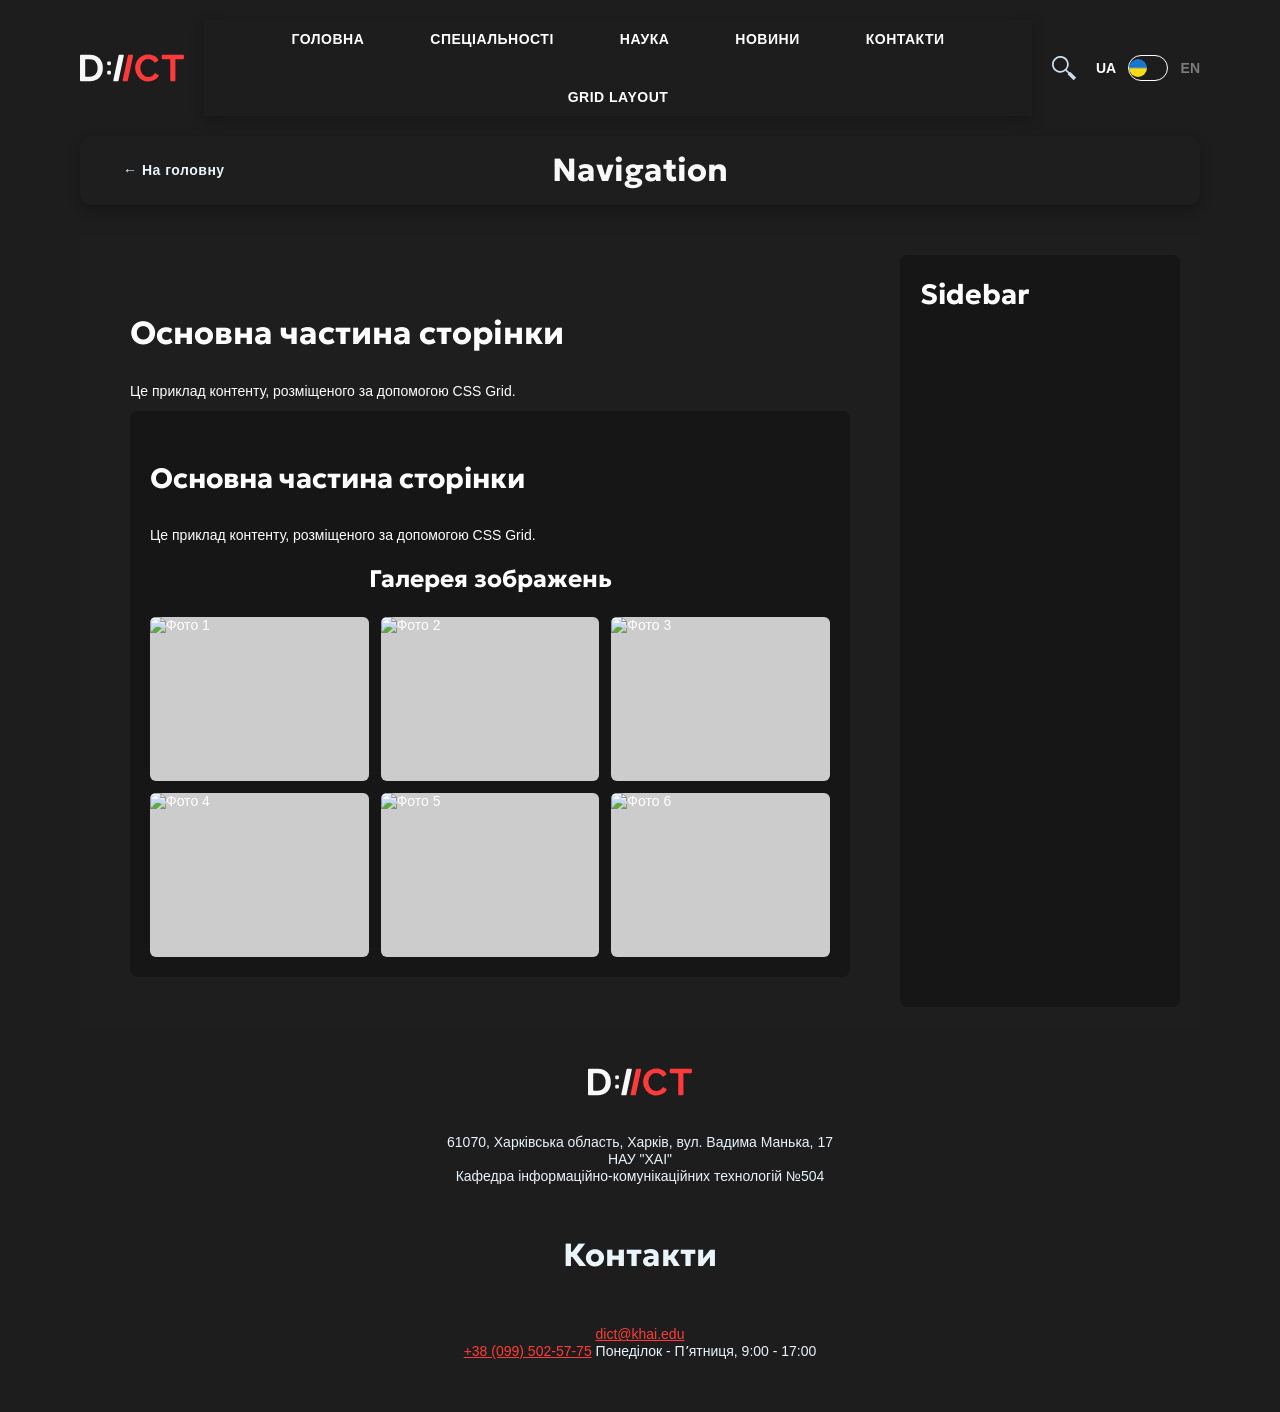
==== grid.html @ 9f86d57c "Practical work #9: CSS Grid Layout" ====
<!DOCTYPE html>
<html lang="en">

<head>
    <meta charset="UTF-8">
    <meta name="viewport"
          content="width=device-width, user-scalable=no, initial-scale=1.0, maximum-scale=1.0, minimum-scale=1.0">
    <meta http-equiv="X-UA-Compatible" content="ie=edge">
    <title>Grid Layout | Department of Information and Communication Technologies</title>
    <link rel="stylesheet" href="css/main.css">
</head>


<body>
<header>
    <img class="logo" src="images/logo.svg" alt="Логотип кафедри">

    <nav>
        <ul class="main-menu">
            <li><a class="menu-link" href="index.html">Головна</a></li>
            <li><a class="menu-link" href="index.html#specialties">Спеціальності</a></li>
            <li><a class="menu-link" href="index.html#science">Наука</a></li>
            <li><a class="menu-link" href="index.html#news">Новини</a></li>
            <li><a class="menu-link" href="#contact">Контакти</a></li>
            <li><a class="menu-link" href="grid.html">Grid Layout</a></li>
        </ul>
    </nav>


    <div class="search">
        <a href="#" aria-label="Пошук">
            <img src="images/Search_icon.svg" alt="Пошук">
        </a>
    </div>

    <div class="lang">
        <ul class="lang-wrapper">
            <li class="ua"><a href="#" class="is-active">UA</a></li>
            <li class="en"><a href="#">EN</a></li>
        </ul>
    </div>
</header>


<div class="grid-page">
    <nav class="grid-nav">
        <a href="index.html" class="grid-nav-link">← На головну</a>
        <h2>Navigation</h2>
    </nav>

    <div class="grid-layout">
        <main class="grid-main">
            <h2>Основна частина сторінки</h2>
            <p>Це приклад контенту, розміщеного за допомогою CSS Grid.</p>

            <article class="content-card">
                <h3>Основна частина сторінки</h3>
                <p>Це приклад контенту, розміщеного за допомогою CSS Grid.</p>
                <h4 class="gallery-title">Галерея зображень</h4>

                <div class="image-gallery">
                    <figure><img src="https://encrypted-tbn0.gstatic.com/images?q=tbn:ANd9GcSqlKfFTSZ-G2A14gCtbaRckyVj_ajhAtc50YvIMYwNn0kQWHVEQ7PktsQ&s=10" alt="Фото 1"></figure>
                    <figure><img src="https://analyzing-testing.netzsch.com/_Resources/Persistent/3/4/7/4/347433c7a2e979ff1f00b3b1a241fc418e581471/Webinar%20-%20Image-597x336-597x336.webp" alt="Фото 2"></figure>
                    <figure><img src="https://encrypted-tbn0.gstatic.com/images?q=tbn:ANd9GcSr3Fyxo0XK_7LY75H-uccAoEcK0SAJLdN-j77zvYrHF_3Q-gUIfZym9r8&s=10" alt="Фото 3"></figure>
                    <figure><img src="https://encrypted-tbn0.gstatic.com/images?q=tbn:ANd9GcQEcQcNTLxm53RQ0GM6sJiX6MePxv-VYgJv9qjx2MD3zg&s=10" alt="Фото 4"></figure>
                    <figure><img src="https://encrypted-tbn0.gstatic.com/images?q=tbn:ANd9GcTIfShIgqQvR0CQfnmd_tu42wbb_Kk2B39AtfOGvgUbrHBktHiVsR2sErI_&s=10" alt="Фото 5"></figure>
                    <figure><img src="https://encrypted-tbn0.gstatic.com/images?q=tbn:ANd9GcQQQdUrJIZEwQbfzfAMraoujddvcl6kPbnHCKVEjxxVTKLXupkd6UZ1UULW&s=10" alt="Фото 6"></figure>
                </div>
            </article>
        </main>

        <aside class="grid-sidebar">
            <h3>Sidebar</h3>
        </aside>
    </div>
</div>

<footer id="contact">
    <img src="images/logo.svg" alt="Логотип кафедри">
    <p>61070, Харківська область, Харків, вул. Вадима Манька, 17<br>НАУ "ХАІ"<br>
        Кафедра інформаційно-комунікаційних технологій №504</p>
    <h2>Контакти</h2>
    <p>
        <a href="mailto:dict@khai.edu">dict@khai.edu</a><br>
        <a href="tel:+380995025775">+38 (099) 502-57-75</a>  Понеділок - Пʼятниця, 9:00 - 17:00
    </p>
</footer>
<script src="js/main.js"></script>
</body>
</html>
---- css/main.css ----
@import url("https://fonts.googleapis.com/css2?family=Comfortaa:wght@300..700&family=Geologica:wght,CRSV@100..900,0&display=swap");
:root {
  --primary-color: #1d1d1d;
  --primary-text-color: #f8f8f8;
  --red-color: #ff3b39;
  --red-hover-color: #ff1a18;
  --grey-color: #7c7c7c;
  --silver-color: #bfbfbf;
}

[data-theme=light] {
  --primary-color: #f8f8f8;
  --primary-text-color: #1d1d1d;
  --red-color: #ff3b39;
  --red-hover-color: #ff1a18;
  --grey-color: #7c7c7c;
  --silver-color: #bfbfbf;
}

body {
  font-size: 14px;
  font-family: "Comfortaa", sans-serif;
  color: var(--primary-text-color);
}

h1, h2, h3, h4, h5, h6, .h1, .h2, .h3, .h4, .h5, .h6 {
  line-height: 1.4;
  font-weight: 700;
  font-family: "Geologica", sans-serif;
}

h1, .h1 {
  font-size: 38px;
}

h2, .h2 {
  font-size: 32px;
}

h3, .h3 {
  font-size: 28px;
}

h4, .h4 {
  font-size: 24px;
}

h5, .h5 {
  font-size: 18px;
}

h6, .h6 {
  font-size: 16px;
}

.p, p {
  font-size: 14px;
  line-height: 1.2;
  margin: 12px 0;
}

.small, small {
  font-size: 12px;
  line-height: 1.2;
}

.scc_large-text, .large {
  font-size: 16px;
  line-height: 1.4;
}

a {
  color: var(--red-color);
  font-weight: 400;
  text-decoration: underline;
}
a:active, a:hover, a:focus {
  text-decoration: none;
}

strong {
  font-weight: 700;
}

em {
  font-style: italic;
}

body {
  font-family: "Open Sans", sans-serif;
  background: var(--primary-color);
  color: var(--primary-text-color);
  max-width: 80em;
  margin: 0 auto;
  padding: 0 20px;
  text-align: center;
}

a {
  color: var(--red-color);
}

section {
  margin: 40px 0;
  border-radius: 12px;
}

img {
  display: block;
  margin: 0 auto;
  max-width: 100%;
  height: auto;
}

video {
  width: 70%;
  height: auto;
  display: block;
  margin: 15px auto;
  border-radius: 5px;
  background: #000;
}

audio {
  display: block;
  width: 100%;
  max-width: 500px;
  margin: 20px auto;
}

.trust {
  display: flex;
  flex-wrap: wrap;
  justify-content: center;
  align-items: center;
  gap: 30px;
  max-width: 100%;
}
.trust img {
  width: 300px;
  height: auto;
  object-fit: contain;
}

form {
  max-width: 600px;
  margin: 0 auto;
  text-align: left;
}
form p {
  margin-bottom: 18px;
}

label {
  display: block;
  margin-bottom: 6px;
  font-weight: bold;
  color: #eaf4fb;
}

input[type=text],
input[type=tel],
input[type=email],
input[type=number],
select,
textarea {
  width: 100%;
  padding: 10px 14px;
  border: 1px solid rgba(255, 255, 255, 0.25);
  border-radius: 6px;
  background: rgba(0, 0, 0, 0.25);
  color: #fff;
  font-size: 16px;
  box-sizing: border-box;
  transition: border-color 0.2s, background 0.2s;
}
input[type=text]:focus,
input[type=tel]:focus,
input[type=email]:focus,
input[type=number]:focus,
select:focus,
textarea:focus {
  outline: none;
  border-color: #7c7c7c;
  background: rgba(0, 0, 0, 0.4);
}

select option {
  background: var(--red-color);
  color: var(--primary-text-color);
}

textarea {
  resize: vertical;
  min-height: 100px;
}

button[type=submit] {
  display: block;
  margin: 40px auto 0;
  padding: 7px 14px;
  background: var(--red-color);
  color: var(--primary-text-color);
  width: fit-content;
  border: 1px solid var(--red-color);
  border-radius: 5px;
  cursor: pointer;
}
button[type=submit] p {
  margin: 0;
}
button[type=submit]:hover {
  background: var(--red-hover-color);
  border-color: var(--red-hover-color);
}
button[type=submit]:focus {
  background: var(--primary-color);
}

header {
  padding: 20px 0;
  display: flex;
  flex-direction: row;
  flex-wrap: wrap;
  gap: 20px;
  align-items: center;
}
header .logo {
  width: 104px;
}
header nav {
  width: calc(100% - 292px);
  box-sizing: border-box;
  padding: 0;
  margin: 0;
  background: none;
  border-radius: 0;
}
header nav .main-menu {
  margin: 0;
  padding: 0;
  list-style: none;
  display: flex;
  flex-direction: row;
  flex-wrap: wrap;
  gap: 20px;
  justify-content: center;
  font-weight: bold;
}
header nav .main-menu .menu-link {
  text-decoration: none;
  color: #fff;
  text-transform: uppercase;
  font-weight: bold;
}
header .search {
  width: 24px;
  margin-left: auto;
}
header .lang {
  width: 104px;
}
header .lang .lang-wrapper {
  list-style: none;
  margin: 0;
  padding: 0;
  display: flex;
  align-items: center;
  justify-content: space-between;
  gap: 10px;
}
header .lang .lang-wrapper::before {
  content: "";
  display: block;
  width: 38px;
  height: 24px;
  border-radius: 100px;
  border: 1px solid #fff;
  order: 2;
}
header .lang .lang-wrapper li {
  font-size: 14px;
  font-weight: bold;
  line-height: 24px;
  color: #7c7c7c;
  position: relative;
}
header .lang .lang-wrapper li a {
  text-decoration: none;
  color: #7c7c7c;
  display: inline-block;
  font-size: 14px;
  font-weight: bold;
  line-height: 24px;
}
header .lang .lang-wrapper li a.is-active {
  color: #fff;
}
header .lang .lang-wrapper li.ua {
  order: 1;
}
header .lang .lang-wrapper li.ua a::after {
  content: "";
  display: none;
  width: 18px;
  height: 18px;
  border-radius: 50%;
  background: url("../images/Flag_of_Ukraine.png");
  background-size: 18px 18px;
  position: absolute;
  top: 3px;
  right: -31px;
}
header .lang .lang-wrapper li.ua a.is-active::after {
  display: block;
}
header .lang .lang-wrapper li.en {
  order: 3;
}
header .lang .lang-wrapper li.en a::before {
  content: "";
  display: none;
  width: 18px;
  height: 18px;
  border-radius: 50%;
  background: url("../images/Flag_of_the_United_Kingdom.png");
  background-size: 18px 18px;
  position: absolute;
  top: 3px;
  left: -31px;
}
header .lang .lang-wrapper li.en a.is-active::before {
  display: block;
}

nav {
  background: rgba(0, 0, 0, 0.3);
  border-radius: 12px;
  padding: 12px 20px;
  margin-bottom: 30px;
  box-shadow: 0 4px 12px rgba(0, 0, 0, 0.25);
}
nav ul {
  list-style: none;
  display: flex;
  justify-content: center;
  flex-wrap: wrap;
  gap: 10px;
  margin: 0;
  padding: 0;
}
nav li {
  margin: 0;
}
nav a {
  display: inline-block;
  padding: 10px 22px;
  color: #eaf4fb;
  text-decoration: none;
  font-weight: 600;
  font-size: 14px;
  letter-spacing: 0.5px;
  border-radius: 30px;
  border: 1px solid transparent;
}
nav a:hover {
  background: #575151;
  color: #fff;
  border-color: #7c7c7c;
}

footer {
  padding: 40px 0;
  color: #eaf4fb;
  border-radius: 12px;
  display: flex;
  flex-direction: column;
  align-items: center;
  gap: 10px;
}
footer img {
  max-height: 60px;
  width: auto;
  margin: 0 auto 15px;
}

.grid-page {
  max-width: none;
  margin: 0;
  padding: 0;
  text-align: left;
  display: flex;
  flex-direction: column;
}
.grid-page section {
  display: block;
  border-radius: 0;
}
.grid-page .grid-nav {
  background: #1e1e1e;
  display: grid;
  grid-template-columns: 1fr auto 1fr;
  align-items: center;
  gap: 20px;
}
.grid-page .grid-nav .grid-nav-link {
  justify-self: start;
}
.grid-page .grid-nav h2 {
  justify-self: center;
  margin: 0;
}
.grid-page .grid-layout {
  display: grid;
  grid-template-columns: 1fr 280px;
  gap: 20px;
  padding: 20px;
  flex: 1;
  background: #1e1e1e;
}
@media (max-width: 48em) {
  .grid-page .grid-layout {
    grid-template-columns: 1fr;
  }
}
.grid-page .grid-main {
  background: #1e1e1e;
  color: #fff;
  padding: 30px;
  border-radius: 8px;
}
.grid-page .content-card {
  background: #171616;
  border-radius: 8px;
  padding: 20px;
  color: #fff;
}
.grid-page .gallery-title {
  text-align: center;
  margin: 20px 0;
}
.grid-page .image-gallery {
  display: grid;
  grid-template-columns: repeat(2, 1fr);
  gap: 12px;
}
@media (min-width: 68.75em) {
  .grid-page .image-gallery {
    grid-template-columns: repeat(3, 1fr);
  }
}
.grid-page .image-gallery figure {
  margin: 0;
  overflow: hidden;
  border-radius: 6px;
  background: #ccc;
  aspect-ratio: 4/3;
}
.grid-page .image-gallery figure img {
  width: 100%;
  height: 100%;
  object-fit: cover;
  display: block;
  margin: 0;
}
.grid-page .grid-sidebar {
  background: #171616;
  color: #fff;
  padding: 20px;
  border-radius: 8px;
}
.grid-page .grid-sidebar h3 {
  margin-top: 0;
  color: #fff;
}

.all-reviews .reviews {
  display: flex;
  gap: 12px;
  flex-wrap: wrap;
  align-items: flex-start;
  margin: 20px 0;
}
.all-reviews .review-card {
  padding: 20px;
  border-radius: 20px;
  border: 1px solid #7c7c7c;
  flex: 1 1 200px;
}
.all-reviews .review-author {
  display: flex;
  flex-direction: column;
  gap: 4px;
}

#numbers {
  background-color: #1e1e1e;
  color: #fff;
  padding: 25px 40px;
  margin: 40px 0;
  border-left: 10px solid #454545;
  border-right: 10px solid #454545;
  box-sizing: border-box;
}
#numbers .numbers-container {
  display: flex;
  flex-wrap: wrap;
}
#numbers .number-card {
  flex: 1 1 150px;
  text-align: center;
  padding: 10px;
  box-sizing: border-box;
}
#numbers .number-card:not(:last-child) {
  border-right: 1px solid #ff3b39;
}

#news .news-container {
  background-color: #1e1e1e;
  color: #fff;
  padding: 25px 40px;
  margin: 40px 0;
  border-left: 10px solid #454545;
  border-right: 10px solid #454545;
  box-sizing: border-box;
  display: flex;
  flex-wrap: wrap;
  border-radius: 20px;
}
#news .news-card {
  flex: 1 1 150px;
  text-align: center;
  padding: 10px;
  box-sizing: border-box;
}
#news .news-card:not(:last-child) {
  border-right: 1px solid #ff3b39;
}

#specialties .specialty-card {
  padding: 20px;
  border-radius: 20px;
  border: 1px solid #7c7c7c;
  box-sizing: border-box;
  width: 100%;
  max-width: 800px;
  margin: 0 auto;
}
#specialties table {
  width: 100%;
  border-collapse: collapse;
  margin: 20px 0;
  background: rgba(255, 255, 255, 0.08);
  border-radius: 8px;
  overflow: hidden;
  box-shadow: 0 4px 10px rgba(0, 0, 0, 0.2);
}
#specialties table th,
#specialties table td {
  padding: 12px 15px;
  text-align: left;
  border-bottom: 1px solid rgba(255, 255, 255, 0.15);
}
#specialties table th {
  background: rgba(0, 0, 0, 0.35);
  font-weight: bold;
  color: #fff;
  text-transform: uppercase;
  font-size: 14px;
  letter-spacing: 0.5px;
}
#specialties table tr:hover {
  background: rgba(255, 255, 255, 0.05);
}

#banner {
  position: relative;
  height: 720px;
  display: flex;
  align-items: center;
  justify-content: space-between;
}
#banner .content-wrapper {
  width: 70%;
  display: flex;
  flex-direction: column;
  gap: 30px;
  position: relative;
  z-index: 9;
}
#banner .content-wrapper h1 {
  margin: 0;
}
#banner .content-wrapper p {
  margin: 0;
}
#banner .content-wrapper .button {
  text-decoration: none;
  cursor: pointer;
  display: block;
  margin: 40px auto 0;
  padding: 7px 14px;
  background: var(--red-color);
  color: var(--primary-text-color);
  width: fit-content;
  border: 1px solid var(--red-color);
  border-radius: 5px;
}
#banner .image-wrapper {
  width: 50%;
  height: 550px;
  flex-shrink: 0;
  overflow: hidden;
  border-radius: 0 0 180px 180px;
  background: linear-gradient(var(--primary-color), #8c2525);
}
#banner img {
  max-width: 100%;
  height: auto;
  object-fit: cover;
}

/*# sourceMappingURL=main.css.map */
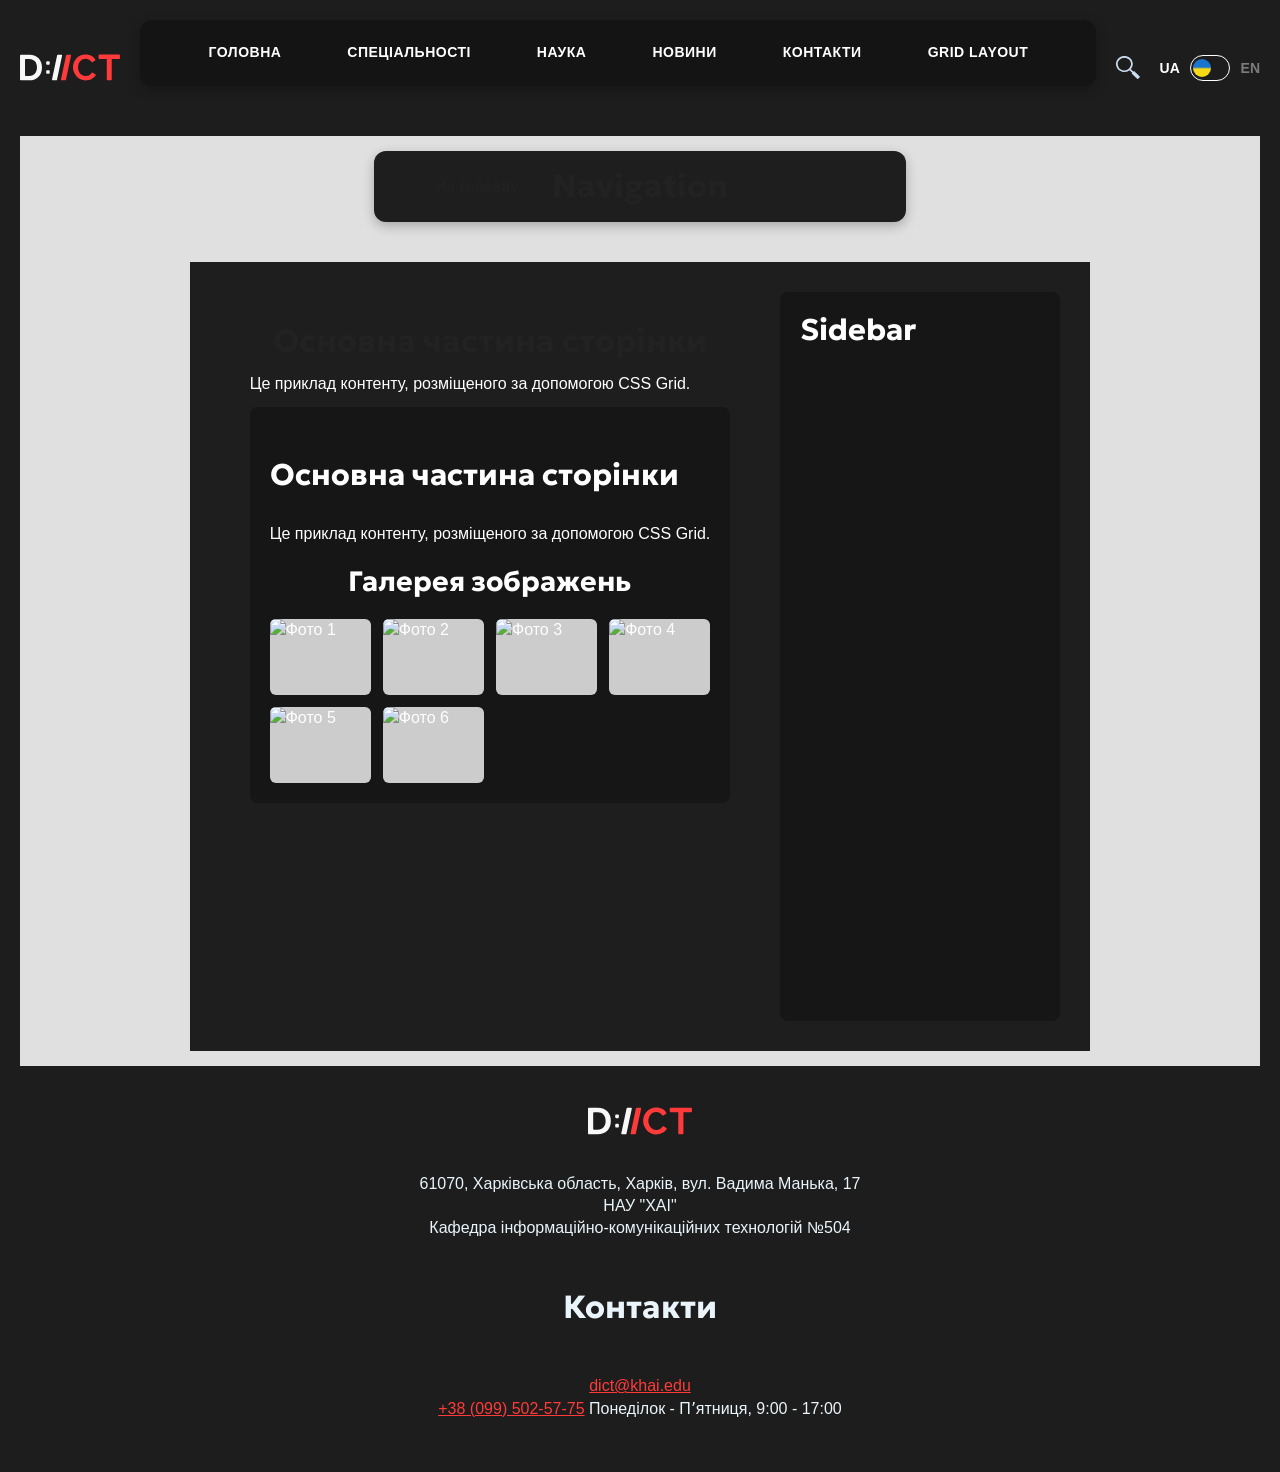
==== commit 5d0fa2d7: "Practical work #10: burger menu" ====
--- a/grid.html
+++ b/grid.html
@@ -13,10 +13,21 @@
 
 <body>
 <header>
-    <img class="logo" src="images/logo.svg" alt="Логотип кафедри">
+    <a class="logo" href="index.html">
+        <img src="images/logo.svg" alt="Логотип кафедри">
+    </a>
 
     <nav>
-        <ul class="main-menu">
+        <div class="burger-menu">
+            <button class="menu-toggle"
+                    type="button"
+                    aria-expanded="false"
+                    aria-controls="main-menu">
+                Меню
+            </button>
+        </div>
+
+        <ul class="main-menu" id="main-menu">
             <li><a class="menu-link" href="index.html">Головна</a></li>
             <li><a class="menu-link" href="index.html#specialties">Спеціальності</a></li>
             <li><a class="menu-link" href="index.html#science">Наука</a></li>
@@ -26,13 +37,11 @@
         </ul>
     </nav>
 
-
     <div class="search">
         <a href="#" aria-label="Пошук">
             <img src="images/Search_icon.svg" alt="Пошук">
         </a>
     </div>
-
     <div class="lang">
         <ul class="lang-wrapper">
             <li class="ua"><a href="#" class="is-active">UA</a></li>
--- a/css/main.css
+++ b/css/main.css
@@ -19,49 +19,50 @@
 
 body {
   font-size: 14px;
+  line-height: 1.4;
   font-family: "Comfortaa", sans-serif;
   color: var(--primary-text-color);
 }
 
 h1, h2, h3, h4, h5, h6, .h1, .h2, .h3, .h4, .h5, .h6 {
-  line-height: 1.4;
+  line-height: 1.2;
   font-weight: 700;
   font-family: "Geologica", sans-serif;
 }
 
 h1, .h1 {
-  font-size: 38px;
+  font-size: 28px;
 }
 
 h2, .h2 {
-  font-size: 32px;
+  font-size: 26px;
 }
 
 h3, .h3 {
-  font-size: 28px;
+  font-size: 24px;
 }
 
 h4, .h4 {
-  font-size: 24px;
+  font-size: 22px;
 }
 
 h5, .h5 {
+  font-size: 20px;
+}
+
+h6, .h6 {
   font-size: 18px;
-}
-
-h6, .h6 {
-  font-size: 16px;
 }
 
 .p, p {
   font-size: 14px;
-  line-height: 1.2;
+  line-height: 1.4;
   margin: 12px 0;
 }
 
 .small, small {
   font-size: 12px;
-  line-height: 1.2;
+  line-height: 1.4;
 }
 
 .scc_large-text, .large {
@@ -86,6 +87,62 @@
   font-style: italic;
 }
 
+@media (min-width: 796px) {
+  body {
+    font-size: 16px;
+    line-height: 1.4;
+  }
+  h1, .h1 {
+    font-size: 32px;
+  }
+  h2, .h2 {
+    font-size: 28px;
+  }
+  h3, .h3 {
+    font-size: 26px;
+  }
+  h4, .h4 {
+    font-size: 24px;
+  }
+  h5, .h5 {
+    font-size: 22px;
+  }
+  h6, .h6 {
+    font-size: 20px;
+  }
+  .p, p {
+    font-size: 16px;
+    line-height: 1.4;
+  }
+}
+@media (min-width: 1200px) {
+  body {
+    font-size: 16px;
+    line-height: 1.4;
+  }
+  h1, .h1 {
+    font-size: 36px;
+  }
+  h2, .h2 {
+    font-size: 32px;
+  }
+  h3, .h3 {
+    font-size: 30px;
+  }
+  h4, .h4 {
+    font-size: 28px;
+  }
+  h5, .h5 {
+    font-size: 24px;
+  }
+  h6, .h6 {
+    font-size: 22px;
+  }
+  .p, p {
+    font-size: 16px;
+    line-height: 1.4;
+  }
+}
 body {
   font-family: "Open Sans", sans-serif;
   background: var(--primary-color);
@@ -103,6 +160,10 @@
 section {
   margin: 40px 0;
   border-radius: 12px;
+  display: flex;
+  flex-direction: column;
+  align-items: center;
+  width: 100%;
 }
 
 img {
@@ -133,22 +194,27 @@
   flex-wrap: wrap;
   justify-content: center;
   align-items: center;
-  gap: 30px;
+  gap: 20px;
   max-width: 100%;
 }
 .trust img {
-  width: 300px;
+  width: 100%;
+  max-width: 300px;
   height: auto;
   object-fit: contain;
 }
 
 form {
+  width: 100%;
   max-width: 600px;
   margin: 0 auto;
   text-align: left;
+  display: flex;
+  flex-direction: column;
+  gap: 18px;
 }
 form p {
-  margin-bottom: 18px;
+  margin-bottom: 0;
 }
 
 label {
@@ -186,7 +252,7 @@
 }
 
 select option {
-  background: var(--red-color);
+  background: var(#454545);
   color: var(--primary-text-color);
 }
 
@@ -217,35 +283,84 @@
   background: var(--primary-color);
 }
 
+@media (min-width: 796px) {
+  .trust {
+    gap: 30px;
+  }
+  .trust img {
+    width: calc(50% - 30px);
+    max-width: none;
+  }
+  video {
+    width: 80%;
+  }
+}
+@media (min-width: 1200px) {
+  .trust img {
+    width: calc(33.333% - 30px);
+  }
+  video {
+    width: 70%;
+  }
+}
 header {
   padding: 20px 0;
   display: flex;
-  flex-direction: row;
   flex-wrap: wrap;
-  gap: 20px;
   align-items: center;
+  gap: 10px;
+  position: relative;
 }
 header .logo {
-  width: 104px;
+  width: auto;
+}
+header .logo img {
+  max-height: 40px;
+  width: auto;
+  display: block;
 }
 header nav {
-  width: calc(100% - 292px);
-  box-sizing: border-box;
-  padding: 0;
-  margin: 0;
-  background: none;
-  border-radius: 0;
+  margin-left: auto;
+  display: flex;
+  align-items: center;
+  position: static;
+}
+header nav .burger-menu {
+  display: block;
+}
+header nav .burger-menu .menu-toggle {
+  margin: 0;
+  padding: 7px 14px;
+  background: var(--red-color);
+  color: var(--primary-text-color);
+  border: 1px solid var(--red-color);
+  border-radius: 5px;
+  cursor: pointer;
+  font-weight: bold;
+}
+header nav .burger-menu .menu-toggle:hover {
+  background: var(--red-hover-color);
+  border-color: var(--red-hover-color);
 }
 header nav .main-menu {
-  margin: 0;
-  padding: 0;
+  display: none;
+  position: absolute;
+  top: calc(100% + 10px);
+  left: 0;
+  width: 100%;
+  margin: 0;
+  padding: 20px;
   list-style: none;
-  display: flex;
-  flex-direction: row;
-  flex-wrap: wrap;
-  gap: 20px;
-  justify-content: center;
-  font-weight: bold;
+  flex-direction: column;
+  align-items: flex-start;
+  gap: 12px;
+  background: #1d1d1d;
+  border: 1px solid #454545;
+  border-radius: 12px;
+  z-index: 100;
+}
+header nav .main-menu.show {
+  display: flex;
 }
 header nav .main-menu .menu-link {
   text-decoration: none;
@@ -255,7 +370,7 @@
 }
 header .search {
   width: 24px;
-  margin-left: auto;
+  margin-left: 0;
 }
 header .lang {
   width: 104px;
@@ -369,6 +484,48 @@
   border-color: #7c7c7c;
 }
 
+@media (min-width: 796px) {
+  header {
+    gap: 20px;
+  }
+  header .logo {
+    width: 104px;
+  }
+}
+@media (min-width: 1200px) {
+  header {
+    flex-wrap: nowrap;
+    gap: 20px;
+  }
+  header .logo {
+    width: 104px;
+  }
+  header nav {
+    width: calc(100% - 292px);
+    margin-left: 0;
+    justify-content: center;
+  }
+  header nav .burger-menu {
+    display: none;
+  }
+  header nav .main-menu,
+  header nav .main-menu.show {
+    display: flex;
+    position: static;
+    width: auto;
+    flex-direction: row;
+    flex-wrap: wrap;
+    justify-content: center;
+    align-items: center;
+    gap: 20px;
+    padding: 0;
+    background: transparent;
+    border: 0;
+  }
+  header .search {
+    margin-left: auto;
+  }
+}
 footer {
   padding: 40px 0;
   color: #eaf4fb;
@@ -391,38 +548,53 @@
   text-align: left;
   display: flex;
   flex-direction: column;
+  min-height: 100vh;
 }
 .grid-page section {
   display: block;
+  margin: 0;
   border-radius: 0;
+}
+.grid-page {
+  background: #e0e0e0;
+  color: #222;
+  padding: 15px 20px;
+  display: flex;
+  flex-direction: column;
+  align-items: center;
+  gap: 10px;
 }
 .grid-page .grid-nav {
   background: #1e1e1e;
   display: grid;
   grid-template-columns: 1fr auto 1fr;
+  color: #222;
+  padding: 15px 20px;
+  flex-direction: column;
   align-items: center;
-  gap: 20px;
+  gap: 10px;
 }
 .grid-page .grid-nav .grid-nav-link {
-  justify-self: start;
-}
-.grid-page .grid-nav h2 {
-  justify-self: center;
-  margin: 0;
+  color: #222;
+  text-decoration: none;
+  font-weight: bold;
+}
+.grid-page .grid-nav .grid-nav-link:hover {
+  color: var(--red-color);
+}
+.grid-page h2 {
+  margin: 0;
+  color: #222;
+  text-align: center;
 }
 .grid-page .grid-layout {
   display: grid;
-  grid-template-columns: 1fr 280px;
+  grid-template-columns: 1fr;
   gap: 20px;
   padding: 20px;
   flex: 1;
   background: #1e1e1e;
 }
-@media (max-width: 48em) {
-  .grid-page .grid-layout {
-    grid-template-columns: 1fr;
-  }
-}
 .grid-page .grid-main {
   background: #1e1e1e;
   color: #fff;
@@ -444,11 +616,6 @@
   grid-template-columns: repeat(2, 1fr);
   gap: 12px;
 }
-@media (min-width: 68.75em) {
-  .grid-page .image-gallery {
-    grid-template-columns: repeat(3, 1fr);
-  }
-}
 .grid-page .image-gallery figure {
   margin: 0;
   overflow: hidden;
@@ -462,6 +629,65 @@
   object-fit: cover;
   display: block;
   margin: 0;
+  transition: transform 0.3s ease;
+}
+.grid-page .image-gallery figure:hover img {
+  transform: scale(1.05);
+}
+.grid-page .grid-sidebar {
+  background: #e0e0e0;
+  color: #222;
+  padding: 20px;
+  border-radius: 8px;
+}
+@media (min-width: 796px) {
+  .grid-page .grid-header h1 {
+    font-size: 32px;
+  }
+  .grid-page .grid-nav {
+    flex-direction: row;
+    justify-content: space-between;
+  }
+  .grid-page .grid-nav h2 {
+    flex: 1;
+  }
+  .grid-page .grid-layout {
+    grid-template-columns: minmax(0, 1fr) 240px;
+  }
+  .grid-page .image-gallery {
+    grid-template-columns: repeat(3, 1fr);
+  }
+}
+@media (min-width: 1200px) {
+  .grid-page .grid-header h1 {
+    font-size: 36px;
+  }
+  .grid-page .grid-layout {
+    grid-template-columns: minmax(0, 1fr) 280px;
+    padding: 30px;
+  }
+  .grid-page .image-gallery {
+    grid-template-columns: repeat(4, 1fr);
+  }
+}
+@media (min-width: 68.75em) {
+  .grid-page {
+    grid-template-columns: repeat(3, 1fr);
+  }
+}
+.grid-page figure {
+  margin: 0;
+  overflow: hidden;
+  border-radius: 6px;
+  background: #ccc;
+  aspect-ratio: 4/3;
+}
+.grid-page img {
+  width: 100%;
+  height: 100%;
+  object-fit: cover;
+  display: block;
+  margin: 0;
 }
 .grid-page .grid-sidebar {
   background: #171616;
@@ -478,14 +704,15 @@
   display: flex;
   gap: 12px;
   flex-wrap: wrap;
-  align-items: flex-start;
+  align-items: stretch;
+  justify-content: center;
   margin: 20px 0;
 }
 .all-reviews .review-card {
   padding: 20px;
   border-radius: 20px;
   border: 1px solid #7c7c7c;
-  flex: 1 1 200px;
+  flex: 1 1 100%;
 }
 .all-reviews .review-author {
   display: flex;
@@ -493,10 +720,20 @@
   gap: 4px;
 }
 
+@media (min-width: 796px) {
+  .review-card {
+    flex: 1 1 calc(50% - 12px);
+  }
+}
+@media (min-width: 1200px) {
+  .review-card {
+    flex: 1 1 calc(25% - 12px);
+  }
+}
 #numbers {
   background-color: #1e1e1e;
   color: #fff;
-  padding: 25px 40px;
+  padding: 25px 20px;
   margin: 40px 0;
   border-left: 10px solid #454545;
   border-right: 10px solid #454545;
@@ -505,27 +742,51 @@
 #numbers .numbers-container {
   display: flex;
   flex-wrap: wrap;
+  justify-content: center;
+  gap: 20px;
 }
 #numbers .number-card {
-  flex: 1 1 150px;
+  flex: 1 1 100%;
   text-align: center;
   padding: 10px;
   box-sizing: border-box;
-}
-#numbers .number-card:not(:last-child) {
-  border-right: 1px solid #ff3b39;
+  border-bottom: 1px solid #ff3b39;
+}
+#numbers .number-card:last-child {
+  border-bottom: 0;
+}
+@media (min-width: 796px) {
+  #numbers {
+    padding: 25px 40px;
+  }
+  #numbers .number-card {
+    flex: 1 1 calc(50% - 20px);
+    border-bottom: 0;
+  }
+  #numbers .number-card:nth-child(odd) {
+    border-right: 1px solid #ff3b39;
+  }
+}
+@media (min-width: 1200px) {
+  #numbers .number-card {
+    flex: 1 1 calc(25% - 20px);
+  }
+  #numbers .number-card:not(:last-child) {
+    border-right: 1px solid #ff3b39;
+  }
 }
 
 #news .news-container {
   background-color: #1e1e1e;
   color: #fff;
-  padding: 25px 40px;
+  padding: 25px 20px;
   margin: 40px 0;
   border-left: 10px solid #454545;
   border-right: 10px solid #454545;
   box-sizing: border-box;
   display: flex;
   flex-wrap: wrap;
+  gap: 20px;
   border-radius: 20px;
 }
 #news .news-card {
@@ -538,6 +799,26 @@
   border-right: 1px solid #ff3b39;
 }
 
+@media (min-width: 796px) {
+  .news-container {
+    padding: 25px 40px;
+  }
+  .news-card {
+    flex: 1 1 calc(50% - 20px);
+    border-bottom: 0;
+  }
+  .news-card:nth-child(odd) {
+    border-right: 1px solid #ff3b39;
+  }
+}
+@media (min-width: 1200px) {
+  .news-card {
+    flex: 1 1 calc(33.333% - 20px);
+  }
+  .news-card:not(:last-child) {
+    border-right: 1px solid #ff3b39;
+  }
+}
 #specialties .specialty-card {
   padding: 20px;
   border-radius: 20px;
@@ -555,9 +836,11 @@
   border-radius: 8px;
   overflow: hidden;
   box-shadow: 0 4px 10px rgba(0, 0, 0, 0.2);
-}
-#specialties table th,
-#specialties table td {
+  display: block;
+  overflow-x: auto;
+  white-space: nowrap;
+}
+#specialties table th, #specialties table td {
   padding: 12px 15px;
   text-align: left;
   border-bottom: 1px solid rgba(255, 255, 255, 0.15);
@@ -572,6 +855,12 @@
 }
 #specialties table tr:hover {
   background: rgba(255, 255, 255, 0.05);
+}
+@media (min-width: 796px) {
+  #specialties table {
+    display: table;
+    white-space: normal;
+  }
 }
 
 #banner {
